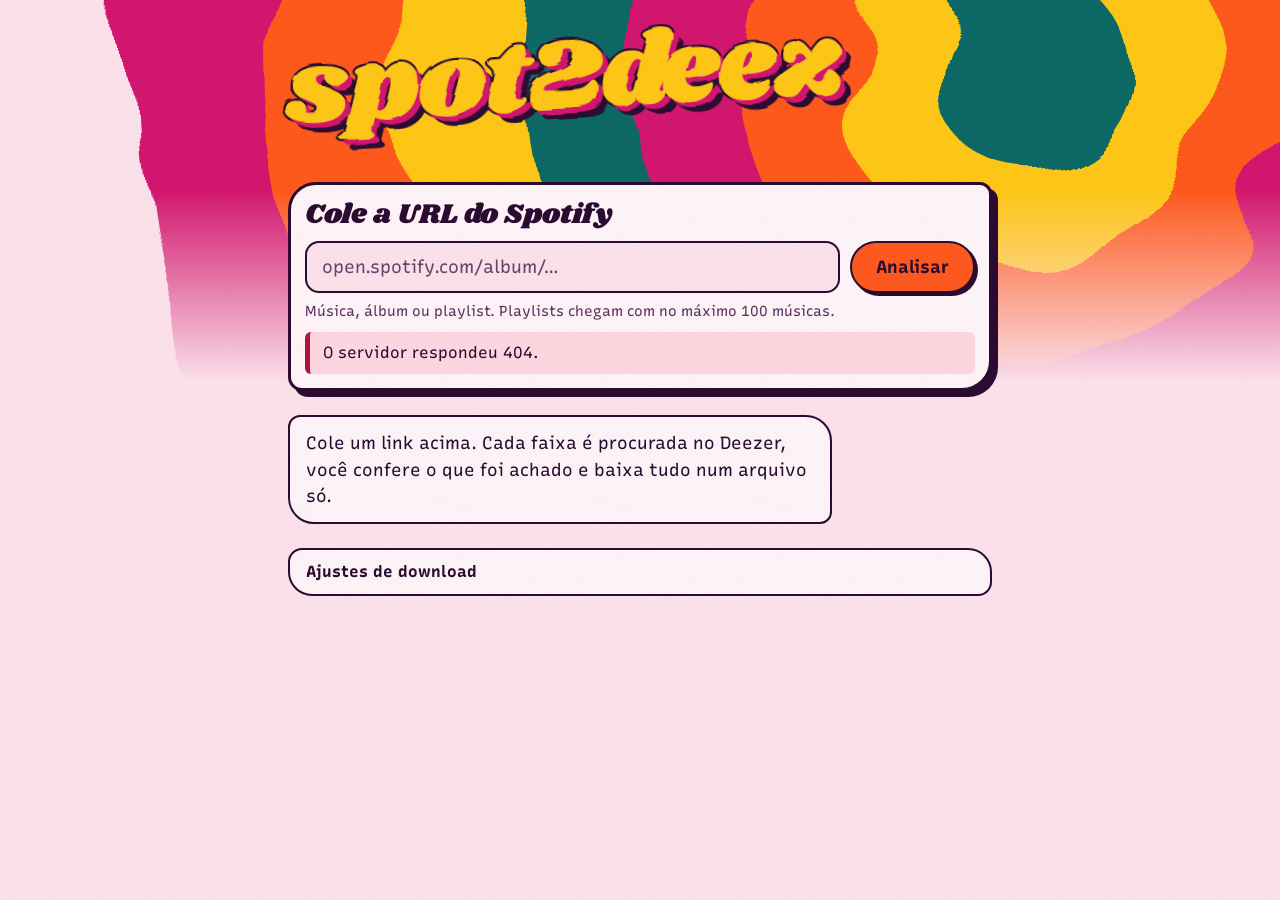
==== app/frontend/index.html @ cec10fdb "spot2deez: HTTP API, frontend and Docker/Caddy deploy (T4-T6) - T4: FastAPI app (app/backend/api.py," ====
<!doctype html>
<html lang="pt-BR">
<head>
  <meta charset="utf-8">
  <meta name="viewport" content="width=device-width, initial-scale=1">
  <meta name="color-scheme" content="light dark">
  <title>spot2deez</title>
  <link rel="preload" href="fonts/shrikhand-latin.woff2" as="font" type="font/woff2" crossorigin>
  <link rel="stylesheet" href="style.css">
  <script src="app.js" defer></script>
</head>
<body>
  <a class="skip" href="#lista">Pular para a lista de músicas</a>

  <!-- Moldura: anéis líquidos atrás do topo. Cores vêm da capa (--c1..--c3). -->
  <svg class="frame" aria-hidden="true" focusable="false" viewBox="0 0 800 520" preserveAspectRatio="xMidYMin slice">
    <defs>
      <filter id="melt" x="-20%" y="-20%" width="140%" height="140%">
        <feTurbulence type="fractalNoise" baseFrequency="0.007 0.011" numOctaves="2" seed="7"/>
        <feDisplacementMap in="SourceGraphic" scale="70"/>
      </filter>
      <filter id="warp">
        <feTurbulence type="turbulence" baseFrequency="0.018 0.04" numOctaves="1" seed="2"/>
        <feDisplacementMap in="SourceGraphic" scale="4"/>
      </filter>
    </defs>
    <g filter="url(#melt)">
      <circle class="ring r1" cx="640" cy="40" r="560"/>
      <circle class="ring r2" cx="640" cy="40" r="470"/>
      <circle class="ring r3" cx="640" cy="40" r="390"/>
      <circle class="ring r4" cx="640" cy="40" r="315"/>
      <circle class="ring r1" cx="640" cy="40" r="245"/>
      <circle class="ring r2" cx="640" cy="40" r="180"/>
      <circle class="ring r3" cx="640" cy="40" r="120"/>
      <circle class="ring r4" cx="640" cy="40" r="62"/>
    </g>
  </svg>

  <header class="top">
    <div class="brand-row">
      <h1 class="wordmark">spot2deez</h1>
      <p class="who" id="who" hidden></p>
    </div>

    <form class="seek" id="seek" novalidate>
      <label class="seek-label" for="url">Cole a URL do Spotify</label>
      <div class="seek-row">
        <input id="url" name="url" type="url" inputmode="url" autocomplete="off" spellcheck="false"
               placeholder="open.spotify.com/album/…" aria-describedby="seek-hint form-error" required>
        <button id="analyze" class="btn btn-hot" type="submit">Analisar</button>
      </div>
      <p class="hint" id="seek-hint">Música, álbum ou playlist. Playlists chegam com no máximo 100 músicas.</p>
      <p class="form-error" id="form-error" role="alert" hidden></p>
    </form>
  </header>

  <main id="main">
    <section class="intro" id="intro" hidden>
      <p>Cole um link acima. Cada faixa é procurada no Deezer, você confere o que foi achado e baixa tudo num arquivo só.</p>
    </section>

    <section class="sleeve" id="sleeve" hidden aria-labelledby="col-title">
      <div class="disc-wrap" aria-hidden="true">
        <div class="disc"></div>
        <img class="cover" id="cover" alt="" width="160" height="160" decoding="async">
      </div>
      <div class="sleeve-text">
        <p class="kind" id="col-kind"></p>
        <h2 class="col-title" id="col-title"></h2>
        <p class="col-sub" id="col-sub"></p>
        <p class="warn" id="truncated" hidden>O Spotify só expõe as primeiras 100 músicas de uma playlist. As demais ficaram de fora.</p>
      </div>
      <div class="phase">
        <p class="phase-text" id="phase-text" role="status" aria-live="polite"></p>
        <div class="melt" id="meter" role="progressbar" aria-labelledby="phase-text" aria-valuemin="0" aria-valuemax="100" aria-valuenow="0" hidden>
          <div class="melt-fill" id="meter-fill"></div>
        </div>
        <p class="job-error" id="job-error" role="alert" hidden></p>
      </div>
    </section>

    <section class="tracks" id="lista" tabindex="-1" hidden aria-label="Músicas">
      <ol class="track-list" id="track-list"></ol>
    </section>

    <details class="settings" id="settings">
      <summary>Ajustes de download</summary>
      <div class="settings-body">
        <fieldset class="seg">
          <legend>Qualidade</legend>
          <label><input type="radio" name="quality" value="FLAC"><span>FLAC</span></label>
          <label><input type="radio" name="quality" value="MP3_320"><span>MP3 320</span></label>
          <label><input type="radio" name="quality" value="MP3_128"><span>MP3 128</span></label>
        </fieldset>
        <fieldset class="seg" id="conc">
          <legend>Downloads ao mesmo tempo</legend>
        </fieldset>
        <div class="arl">
          <label for="arl">Usar meu próprio ARL do Deezer</label>
          <p class="hint" id="arl-state"></p>
          <div class="arl-row">
            <input id="arl" type="password" autocomplete="off" spellcheck="false" aria-describedby="arl-state">
            <button class="btn" id="arl-save" type="button">Salvar ARL</button>
            <button class="btn btn-quiet" id="arl-remove" type="button" hidden>Remover</button>
          </div>
        </div>
        <p class="hint" id="settings-msg" role="status" aria-live="polite"></p>
      </div>
    </details>
  </main>

  <footer class="dock" id="dock" hidden>
    <p class="tally" id="tally"></p>
    <p class="warn" id="quality-warn" hidden></p>
    <div class="dock-actions">
      <button class="btn btn-hot" id="download" type="button" disabled>Baixar</button>
      <button class="btn btn-quiet" id="cancel" type="button" hidden>Cancelar</button>
      <a class="btn btn-sun" id="file" hidden download>Baixar arquivo</a>
    </div>
  </footer>
</body>
</html>
---- app/frontend/style.css ----
/* spot2deez — pôster psicodélico 60/70 na moldura, lista sóbria no meio.
   Fontes locais (OFL, licenças em fonts/): Shrikhand (display) e Recursive (texto). */

@font-face {
  font-family: "Shrikhand";
  src: url("fonts/shrikhand-latin.woff2") format("woff2");
  font-weight: 400;
  font-display: swap;
}
@font-face {
  font-family: "Recursive";
  src: url("fonts/recursive-latin-var.woff2") format("woff2");
  font-weight: 300 900;
  font-display: swap;
}

:root {
  /* papel de pôster rosado + tinta berinjela */
  --paper: #fde4ec;
  --surface: #fff7f9;
  --ink: #2b0b30;
  --ink-2: #5c3360;
  --line: #2b0b30;
  --rule: #e7bccb;

  /* cores da casa (moldura e botões; texto sobre elas é sempre --ink) */
  --tangerine: #ff5a1f;
  --magenta: #d4146e;
  --sun: #ffc914;
  --teal: #0b6b66;

  /* tingidas pela capa via JS; padrão = paleta da casa */
  --c1: var(--magenta);
  --c2: var(--tangerine);
  --c3: var(--sun);
  --c4: var(--teal);

  /* estados (texto AA sobre --surface) */
  --ok: #0a6560;
  --amb: #8a4300;
  --nf: #b0123f;
  --ok-bg: #d3f2ec;
  --amb-bg: #ffe8b3;
  --nf-bg: #ffd9e2;

  --focus: #0047ff;
  --display: "Shrikhand", "Cooper Black", Georgia, serif;
  --text: "Recursive", system-ui, -apple-system, "Segoe UI", sans-serif;
  --grain-opacity: .16;
  --grain-blend: multiply;
}

@media (prefers-color-scheme: dark) {
  :root {
    --paper: #1d0a23;
    --surface: #2a1131;
    --ink: #fde8f1;
    --ink-2: #d9b7dd;
    --line: #fde8f1;
    --rule: #4d2853;
    --ok: #63e3cc;
    --amb: #ffcc4d;
    --nf: #ff8aa8;
    --ok-bg: #0f3d39;
    --amb-bg: #46310a;
    --nf-bg: #4f1428;
    --focus: #7fd6ff;
    --grain-opacity: .22;
    --grain-blend: screen;
  }
}

*, *::before, *::after { box-sizing: border-box; }
[hidden] { display: none !important; }

html { -webkit-text-size-adjust: 100%; }
body {
  margin: 0;
  min-height: 100dvh;
  background: var(--paper);
  color: var(--ink);
  font-family: var(--text);
  font-size: 1rem;
  line-height: 1.5;
  font-variation-settings: "CASL" 0.35;
  overflow-x: hidden;
  position: relative;
}
/* grão de impressão */
body::after {
  content: "";
  position: fixed;
  inset: 0;
  pointer-events: none;
  z-index: 50;
  opacity: var(--grain-opacity);
  mix-blend-mode: var(--grain-blend);
  background-image: url("data:image/svg+xml,%3Csvg xmlns='http://www.w3.org/2000/svg' width='160' height='160'%3E%3Cfilter id='n'%3E%3CfeTurbulence type='fractalNoise' baseFrequency='.9' numOctaves='2' stitchTiles='stitch'/%3E%3CfeColorMatrix values='0 0 0 0 .5 0 0 0 0 .3 0 0 0 0 .5 0 0 0 .55 0'/%3E%3C/filter%3E%3Crect width='100%25' height='100%25' filter='url(%23n)'/%3E%3C/svg%3E");
}

:focus-visible {
  outline: 3px solid var(--focus);
  outline-offset: 3px;
}

.visually-hidden {
  position: absolute;
  width: 1px;
  height: 1px;
  overflow: hidden;
  clip: rect(0 0 0 0);
  white-space: nowrap;
}

.skip {
  position: absolute;
  left: 1rem;
  top: -4rem;
  z-index: 60;
  background: var(--sun);
  color: #2b0b30;
  padding: .6rem 1rem;
  border-radius: 999px;
}
.skip:focus { top: 1rem; }

/* ---------- moldura ---------- */
.frame {
  position: absolute;
  top: 0;
  left: 0;
  width: 100%;
  height: 34rem;
  z-index: -1;
  -webkit-mask-image: linear-gradient(to bottom, #000 35%, transparent 70%);
          mask-image: linear-gradient(to bottom, #000 35%, transparent 70%);
  transform-origin: 80% 0;
  animation: breathe 14s ease-in-out infinite alternate;
}
.ring { transition: fill .9s ease; }
.r1 { fill: var(--c1); }
.r2 { fill: var(--c2); }
.r3 { fill: var(--c3); }
.r4 { fill: var(--c4); }
@keyframes breathe {
  from { transform: scale(1) rotate(0deg); }
  to   { transform: scale(1.06) rotate(-2deg); }
}

/* ---------- topo ---------- */
.top, main, .dock-inner {
  width: 100%;
  max-width: 46rem;
  margin: 0 auto;
  padding-inline: 1rem;
}
.top { padding-top: 1.25rem; }
.brand-row {
  display: flex;
  align-items: flex-start;
  justify-content: space-between;
  flex-wrap: wrap;
  gap: .25rem 1rem;
}
.wordmark {
  margin: 0;
  font-family: var(--display);
  font-weight: 400;
  font-size: clamp(2.6rem, 13vw, 6.5rem);
  min-width: 0;
  line-height: .95;
  letter-spacing: -.01em;
  color: var(--sun);
  -webkit-text-stroke: .045em #2b0b30;
  paint-order: stroke fill;
  text-shadow:
    .05em .05em 0 var(--magenta),
    .1em .1em 0 #2b0b30;
  filter: url(#warp);
  transform: rotate(-3deg);
  transform-origin: 0 100%;
  padding: .1em .15em .2em 0;
}
.who {
  margin: .4rem 0 0;
  background: var(--surface);
  border: 2px solid var(--line);
  border-radius: 999px;
  padding: .15rem .8rem;
  font-size: .875rem;
  white-space: nowrap;
}

.seek {
  margin-top: 1.25rem;
  background: var(--surface);
  border: 3px solid var(--line);
  border-radius: 28px 12px 30px 14px;
  padding: .9rem;
  box-shadow: 6px 6px 0 var(--line);
}
.seek-label {
  display: block;
  font-family: var(--display);
  font-size: clamp(1.35rem, 5.5vw, 1.75rem);
  line-height: 1.15;
  margin-bottom: .6rem;
}
.seek-row {
  display: flex;
  flex-wrap: wrap;
  gap: .6rem;
}
.seek input {
  flex: 1 1 14rem;
  min-width: 0;
  min-height: 3.25rem;
  font: inherit;
  font-size: 1.125rem;
  color: var(--ink);
  background: var(--paper);
  border: 2px solid var(--line);
  border-radius: 14px;
  padding: .5rem .9rem;
}
.seek input::placeholder { color: var(--ink-2); opacity: .9; }
.hint { margin: .5rem 0 0; color: var(--ink-2); font-size: .9rem; }
.form-error, .job-error {
  margin: .6rem 0 0;
  padding: .55rem .8rem;
  background: var(--nf-bg);
  color: var(--ink);
  border-left: 5px solid var(--nf);
  border-radius: 6px;
}

/* ---------- botões ---------- */
.btn {
  display: inline-flex;
  align-items: center;
  justify-content: center;
  min-height: 2.75rem;
  padding: .45rem 1.1rem;
  font: inherit;
  font-weight: 700;
  text-decoration: none;
  color: var(--ink);
  background: var(--surface);
  border: 2px solid var(--line);
  border-radius: 999px;
  cursor: pointer;
  touch-action: manipulation;
  transition: transform .12s ease-out, box-shadow .12s ease-out;
  box-shadow: 3px 3px 0 var(--line);
}
.btn:active:not(:disabled) { transform: translate(3px, 3px); box-shadow: 0 0 0 var(--line); }
.btn:disabled { opacity: .45; cursor: not-allowed; box-shadow: none; }
.btn-hot { background: var(--tangerine); color: #2b0b30; border-color: #2b0b30; }
.btn-sun { background: var(--sun); color: #2b0b30; border-color: #2b0b30; }
.btn-quiet { box-shadow: none; }
.seek .btn { min-height: 3.25rem; font-size: 1.1rem; padding-inline: 1.5rem; }

/* ---------- conteúdo ---------- */
main { padding-bottom: 2rem; }
.intro p {
  margin: 1.5rem 0 0;
  max-width: 34rem;
  font-size: 1.1rem;
  background: var(--surface);
  border: 2px solid var(--line);
  border-radius: 12px 26px 12px 26px;
  padding: .8rem 1rem;
}

/* capa de disco: a capa com o vinil saindo de dentro */
.sleeve {
  margin-top: 2rem;
  display: grid;
  grid-template-columns: 7.5rem 1fr;
  gap: 1rem 1.25rem;
  align-items: start;
}
.disc-wrap {
  position: relative;
  width: 7.5rem;
  aspect-ratio: 1;
  margin-right: 1.5rem;
}
.disc {
  position: absolute;
  inset: 4% -22% 4% 22%;
  border-radius: 50%;
  background:
    radial-gradient(circle, var(--c3) 0 13%, #2b0b30 13.5% 15%, transparent 15.5%),
    repeating-radial-gradient(circle, #1a0620 0 2px, #33102f 2px 4px);
  border: 2px solid var(--line);
  transition: transform .6s ease-out;
}
.sleeve.spin .disc { animation: spin 3s linear infinite; }
@keyframes spin { to { transform: rotate(360deg); } }
.cover {
  position: relative;
  width: 100%;
  height: 100%;
  object-fit: cover;
  background: var(--c1);
  border: 2px solid var(--line);
  border-radius: 4px;
  box-shadow: 5px 5px 0 var(--line);
}
.sleeve-text { min-width: 0; padding-left: 1.4rem; }
.kind {
  display: inline-block;
  margin: 0 0 .3rem;
  font-size: .85rem;
  font-weight: 700;
  background: var(--sun);
  color: #2b0b30;
  border-radius: 999px;
  padding: 0 .6rem;
}
.col-title {
  margin: 0;
  font-family: var(--display);
  font-weight: 400;
  font-size: clamp(1.6rem, 6.5vw, 2.6rem);
  line-height: 1.1;
  overflow-wrap: anywhere;
}
.col-sub { margin: .3rem 0 0; color: var(--ink-2); overflow-wrap: anywhere; }
.warn {
  margin: .6rem 0 0;
  padding: .45rem .7rem;
  background: var(--amb-bg);
  border-left: 5px solid var(--amb);
  border-radius: 6px;
  font-size: .925rem;
}
.phase { grid-column: 1 / -1; }
.phase-text { margin: 0; font-weight: 600; }

/* barra que derrete: borda direita líquida + listras escorrendo */
.melt {
  position: relative;
  margin-top: .5rem;
  height: 1.25rem;
  border: 2px solid var(--line);
  border-radius: 999px;
  background: var(--surface);
  overflow: hidden;
}
.melt-fill {
  position: relative;
  height: 100%;
  width: 0;
  background: repeating-linear-gradient(115deg, var(--tangerine) 0 14px, var(--magenta) 14px 28px, var(--sun) 28px 42px);
  background-size: 200% 100%;
  animation: drip 2.4s linear infinite;
  transition: width .5s ease-out;
}
.melt-fill::after {
  content: "";
  position: absolute;
  top: 0;
  right: -9px;
  width: 18px;
  height: 100%;
  background: radial-gradient(circle 7px at 50% 50%, var(--sun) 96%, transparent) 0 0 / 18px 12px repeat-y;
  animation: ooze 1.2s linear infinite;
}
@keyframes drip { to { background-position: -84px 0; } }
@keyframes ooze { to { background-position: 0 12px; } }

/* ---------- lista de músicas (sóbria) ---------- */
.tracks {
  margin-top: 1.5rem;
  background: var(--surface);
  border: 2px solid var(--line);
  border-radius: 18px 30px 20px 28px;
  outline-offset: 4px;
}
.track-list { list-style: none; margin: 0; padding: .25rem 0; }
.track {
  display: grid;
  grid-template-columns: 2.5rem minmax(0, 1fr) auto;
  gap: .15rem .75rem;
  padding: .7rem .9rem;
  border-top: 1px dashed var(--rule);
}
.track:first-child { border-top: 0; }
.track.is-skipped .t-main, .track.is-skipped .t-dest { opacity: .6; text-decoration: line-through; }

.glyph {
  grid-row: 1 / span 3;
  width: 2.25rem;
  height: 2.25rem;
  display: grid;
  place-items: center;
  font-weight: 800;
  font-size: 1.15rem;
  line-height: 1;
  border: 2px solid currentColor;
  border-radius: 46% 54% 42% 58% / 55% 45% 55% 45%;
  font-family: system-ui, "Segoe UI Symbol", sans-serif;
}
.g-ok   { color: var(--ok);  background: var(--ok-bg); }
.g-amb  { color: var(--amb); background: var(--amb-bg); }
.g-nf   { color: var(--nf);  background: var(--nf-bg); }
.g-wait, .g-skip { color: var(--ink-2); background: transparent; border-style: dashed; }
.glyph.changed { animation: pop .35s ease-out; }
@keyframes pop {
  0% { transform: scale(.6) rotate(-20deg); }
  70% { transform: scale(1.12) rotate(4deg); }
  100% { transform: none; }
}

.t-main { margin: 0; overflow-wrap: anywhere; }
.t-main .t-title { font-weight: 650; }
.t-dur, .d-dur {
  font-variant-numeric: tabular-nums;
  color: var(--ink-2);
  text-align: right;
  white-space: nowrap;
}
.t-dest {
  grid-column: 2 / -1;
  margin: 0;
  font-size: .9rem;
  color: var(--ink-2);
  overflow-wrap: anywhere;
}
.t-dest.none { color: var(--nf); font-weight: 600; }
.t-dest .d-dur { margin-left: .4rem; }

.alts {
  grid-column: 2 / -1;
  display: grid;
  gap: .4rem;
  margin: .4rem 0 .1rem;
  padding: 0;
  border: 0;
}
.alts legend { font-size: .9rem; font-weight: 600; padding: 0; margin-bottom: .3rem; }
.alt {
  display: grid;
  grid-template-columns: minmax(0, 1fr) auto;
  gap: .5rem;
  text-align: left;
  min-height: 2.75rem;
  width: 100%;
  padding: .45rem .8rem;
  font: inherit;
  font-size: .925rem;
  color: var(--ink);
  background: var(--paper);
  border: 2px solid var(--line);
  border-radius: 12px;
  cursor: pointer;
  touch-action: manipulation;
  overflow-wrap: anywhere;
}
.alt:hover { background: var(--amb-bg); }
.alt .a-meta { color: var(--ink-2); font-variant-numeric: tabular-nums; white-space: nowrap; }
.alt-skip { justify-self: start; }

.dl {
  grid-column: 2 / -1;
  display: flex;
  flex-wrap: wrap;
  align-items: center;
  gap: .3rem .6rem;
  font-size: .875rem;
  margin-top: .2rem;
}
.dl-state { font-weight: 700; }
.dl-state.s-done { color: var(--ok); }
.dl-state.s-failed { color: var(--nf); }
.dl-state.s-cancelled { color: var(--ink-2); }
.dl-bar {
  flex: 1 1 5rem;
  max-width: 10rem;
  height: .5rem;
  border-radius: 999px;
  background: var(--rule);
  overflow: hidden;
}
.dl-bar > span { display: block; height: 100%; background: var(--magenta); transition: width .4s ease-out; }
.dl-q {
  border: 1.5px solid var(--line);
  border-radius: 999px;
  padding: 0 .45rem;
  font-size: .8rem;
  font-weight: 700;
}
.dl-err { flex-basis: 100%; color: var(--nf); }

/* ---------- ajustes ---------- */
.settings {
  margin-top: 1.5rem;
  border: 2px solid var(--line);
  border-radius: 14px 24px 14px 24px;
  background: var(--surface);
}
.settings summary {
  min-height: 2.75rem;
  display: flex;
  align-items: center;
  padding: .5rem 1rem;
  font-weight: 700;
  cursor: pointer;
  border-radius: inherit;
}
.settings summary::marker { color: var(--magenta); }
.settings-body { padding: 0 1rem 1rem; display: grid; gap: 1.1rem; }
.seg { border: 0; margin: 0; padding: 0; display: flex; flex-wrap: wrap; gap: .5rem; }
.seg legend { font-weight: 600; margin-bottom: .4rem; padding: 0; }
.seg label { position: relative; }
.seg input { position: absolute; opacity: 0; inset: 0; margin: 0; cursor: pointer; }
.seg span {
  display: inline-flex;
  align-items: center;
  min-height: 2.75rem;
  min-width: 2.75rem;
  justify-content: center;
  padding: .3rem .9rem;
  border: 2px solid var(--line);
  border-radius: 999px;
  font-weight: 600;
}
.seg input:checked + span { background: var(--ink); color: var(--paper); }
.seg input:focus-visible + span { outline: 3px solid var(--focus); outline-offset: 3px; }
.arl label { font-weight: 600; }
.arl .hint { margin-top: .1rem; }
.arl-row { display: flex; flex-wrap: wrap; gap: .5rem; margin-top: .5rem; }
.arl-row input {
  flex: 1 1 12rem;
  min-width: 0;
  min-height: 2.75rem;
  font: inherit;
  color: var(--ink);
  background: var(--paper);
  border: 2px solid var(--line);
  border-radius: 12px;
  padding: .4rem .8rem;
}

/* ---------- barra de ação ---------- */
.dock {
  position: sticky;
  bottom: 0;
  z-index: 40;
  background: var(--paper);
  border-top: 3px solid var(--line);
  padding: .7rem 1rem calc(.7rem + env(safe-area-inset-bottom));
}
.dock > * { max-width: 44rem; margin-inline: auto; }
.tally { margin: 0 auto .5rem; font-size: .925rem; font-variant-numeric: tabular-nums; }
.dock .warn { margin: 0 auto .5rem; }
.dock-actions { display: flex; flex-wrap: wrap; gap: .6rem; }
.dock-actions .btn { flex: 1 1 8rem; }

@media (min-width: 40rem) {
  .top { padding-top: 2rem; }
  .sleeve { grid-template-columns: 10rem 1fr; }
  .disc-wrap { width: 10rem; }
  .dock-actions .btn { flex: 0 0 auto; }
}

@media (prefers-reduced-motion: reduce) {
  *, *::before, *::after {
    animation: none !important;
    transition: none !important;
    scroll-behavior: auto !important;
  }
}
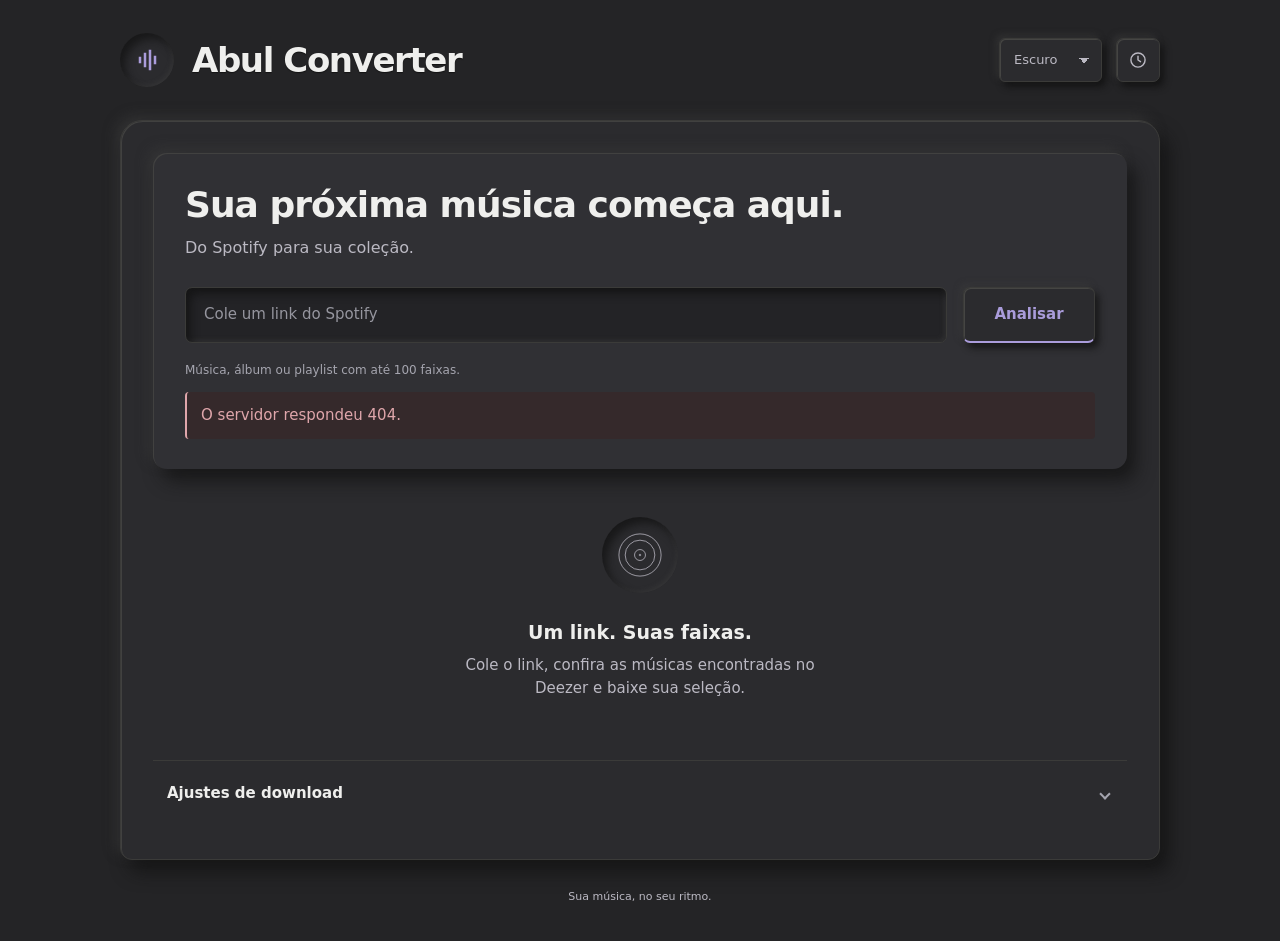
==== commit ccb65ea5: "spot2deez: auth, history, login page and VM deploy docs Co-Authored-By: Claude Opus 5.5 <noreply@ant" ====
--- a/app/frontend/index.html
+++ b/app/frontend/index.html
@@ -1,122 +1,69 @@
-<!doctype html>
+﻿<!doctype html>
 <html lang="pt-BR">
 <head>
   <meta charset="utf-8">
   <meta name="viewport" content="width=device-width, initial-scale=1">
   <meta name="color-scheme" content="light dark">
-  <title>spot2deez</title>
-  <link rel="preload" href="fonts/shrikhand-latin.woff2" as="font" type="font/woff2" crossorigin>
+  <meta name="theme-color" content="#d8d8d5" media="(prefers-color-scheme: light)">
+  <meta name="theme-color" content="#242426" media="(prefers-color-scheme: dark)">
+  <title>Abul Converter</title>
+  <link rel="icon" href="data:image/svg+xml,%3Csvg xmlns='http://www.w3.org/2000/svg' viewBox='0 0 24 24'%3E%3Crect width='24' height='24' rx='6' fill='%232b2b2e'/%3E%3Cpath d='M6 10v4m4-7v10m4-12v14m4-9v4' stroke='%23aa9cdb' stroke-width='2.2' stroke-linecap='round'/%3E%3C/svg%3E">
+  <script src="theme.js"></script>
   <link rel="stylesheet" href="style.css">
   <script src="app.js" defer></script>
 </head>
 <body>
-  <a class="skip" href="#lista">Pular para a lista de músicas</a>
-
-  <!-- Moldura: anéis líquidos atrás do topo. Cores vêm da capa (--c1..--c3). -->
-  <svg class="frame" aria-hidden="true" focusable="false" viewBox="0 0 800 520" preserveAspectRatio="xMidYMin slice">
-    <defs>
-      <filter id="melt" x="-20%" y="-20%" width="140%" height="140%">
-        <feTurbulence type="fractalNoise" baseFrequency="0.007 0.011" numOctaves="2" seed="7"/>
-        <feDisplacementMap in="SourceGraphic" scale="70"/>
-      </filter>
-      <filter id="warp">
-        <feTurbulence type="turbulence" baseFrequency="0.018 0.04" numOctaves="1" seed="2"/>
-        <feDisplacementMap in="SourceGraphic" scale="4"/>
-      </filter>
-    </defs>
-    <g filter="url(#melt)">
-      <circle class="ring r1" cx="640" cy="40" r="560"/>
-      <circle class="ring r2" cx="640" cy="40" r="470"/>
-      <circle class="ring r3" cx="640" cy="40" r="390"/>
-      <circle class="ring r4" cx="640" cy="40" r="315"/>
-      <circle class="ring r1" cx="640" cy="40" r="245"/>
-      <circle class="ring r2" cx="640" cy="40" r="180"/>
-      <circle class="ring r3" cx="640" cy="40" r="120"/>
-      <circle class="ring r4" cx="640" cy="40" r="62"/>
-    </g>
-  </svg>
-
-  <header class="top">
-    <div class="brand-row">
-      <h1 class="wordmark">spot2deez</h1>
+  <a class="skip" href="#main">Pular para o conteúdo</a>
+  <header class="top shell">
+    <h1 class="wordmark"><svg viewBox="0 0 24 24" aria-hidden="true"><path d="M5 10v4"/><path d="M10 6v12"/><path d="M15 3v18"/><path d="M20 9v6"/></svg>Abul Converter</h1>
+    <div class="header-tools">
+      <label class="theme-control"><span class="visually-hidden">Tema</span><select id="theme" aria-label="Tema"><option value="system">Sistema</option><option value="light">Claro</option><option value="dark">Escuro</option></select></label>
+      <button class="btn history-toggle" id="history-open" type="button" aria-controls="history" aria-expanded="false" aria-label="Baixados recentemente" title="Baixados recentemente"><svg viewBox="0 0 24 24" aria-hidden="true"><circle cx="12" cy="12" r="8.5"/><path d="M12 7.5V12l3 2"/></svg><span class="badge" id="history-badge" hidden></span></button>
       <p class="who" id="who" hidden></p>
+      <button class="btn logout" id="logout" type="button" hidden>Sair</button>
     </div>
-
+  </header>
+  <main id="main" class="shell" tabindex="-1">
     <form class="seek" id="seek" novalidate>
-      <label class="seek-label" for="url">Cole a URL do Spotify</label>
+      <label class="seek-label" for="url">Sua próxima música começa aqui.</label>
+      <p class="seek-description">Do Spotify para sua coleção.</p>
       <div class="seek-row">
-        <input id="url" name="url" type="url" inputmode="url" autocomplete="off" spellcheck="false"
-               placeholder="open.spotify.com/album/…" aria-describedby="seek-hint form-error" required>
-        <button id="analyze" class="btn btn-hot" type="submit">Analisar</button>
+        <input id="url" name="url" type="url" inputmode="url" autocomplete="off" spellcheck="false" placeholder="Cole um link do Spotify" aria-label="URL do Spotify" aria-describedby="seek-hint form-error" required>
+        <button id="analyze" class="btn btn-primary" type="submit">Analisar</button>
       </div>
-      <p class="hint" id="seek-hint">Música, álbum ou playlist. Playlists chegam com no máximo 100 músicas.</p>
+      <p class="hint" id="seek-hint">Música, álbum ou playlist com até 100 faixas.</p>
       <p class="form-error" id="form-error" role="alert" hidden></p>
     </form>
-  </header>
-
-  <main id="main">
     <section class="intro" id="intro" hidden>
-      <p>Cole um link acima. Cada faixa é procurada no Deezer, você confere o que foi achado e baixa tudo num arquivo só.</p>
+      <svg class="empty-record" viewBox="0 0 64 64" fill="none" aria-hidden="true"><circle cx="32" cy="32" r="27"/><circle cx="32" cy="32" r="19"/><circle cx="32" cy="32" r="7"/><circle cx="32" cy="32" r="1"/></svg>
+      <h2>Um link. Suas faixas.</h2>
+      <p>Cole o link, confira as músicas encontradas no Deezer e baixe sua seleção.</p>
     </section>
-
     <section class="sleeve" id="sleeve" hidden aria-labelledby="col-title">
-      <div class="disc-wrap" aria-hidden="true">
-        <div class="disc"></div>
-        <img class="cover" id="cover" alt="" width="160" height="160" decoding="async">
-      </div>
-      <div class="sleeve-text">
-        <p class="kind" id="col-kind"></p>
-        <h2 class="col-title" id="col-title"></h2>
-        <p class="col-sub" id="col-sub"></p>
-        <p class="warn" id="truncated" hidden>O Spotify só expõe as primeiras 100 músicas de uma playlist. As demais ficaram de fora.</p>
-      </div>
-      <div class="phase">
-        <p class="phase-text" id="phase-text" role="status" aria-live="polite"></p>
-        <div class="melt" id="meter" role="progressbar" aria-labelledby="phase-text" aria-valuemin="0" aria-valuemax="100" aria-valuenow="0" hidden>
-          <div class="melt-fill" id="meter-fill"></div>
-        </div>
-        <p class="job-error" id="job-error" role="alert" hidden></p>
-      </div>
+      <div class="cover-wrap" aria-hidden="true"><span class="cover-placeholder">♫</span><img class="cover" id="cover" alt="" width="112" height="112" decoding="async" hidden></div>
+      <div class="sleeve-text"><p class="kind" id="col-kind"></p><h2 class="col-title" id="col-title"></h2><p class="col-sub" id="col-sub"></p><p class="warn" id="truncated" hidden>Esta playlist está limitada às primeiras 100 músicas disponíveis no Spotify.</p></div>
     </section>
-
-    <section class="tracks" id="lista" tabindex="-1" hidden aria-label="Músicas">
-      <ol class="track-list" id="track-list"></ol>
+    <section class="download-panel" id="dock" hidden aria-label="Progresso e download">
+      <div class="phase"><p class="phase-text" id="phase-text" role="status" aria-live="polite"></p><p class="tally" id="tally"></p></div>
+      <div class="dock-actions"><button class="btn btn-primary" id="download" type="button" disabled>Baixar no servidor</button><button class="btn" id="cancel" type="button" hidden>Cancelar</button><a class="btn btn-primary" id="file" hidden download>Baixar músicas</a><button class="btn btn-quiet" id="reset" type="button" hidden>Limpar</button></div>
+      <div class="meter" id="meter" role="progressbar" aria-labelledby="phase-text" aria-valuemin="0" aria-valuemax="100" aria-valuenow="0" hidden><div class="meter-fill" id="meter-fill"></div></div>
+      <p class="job-error" id="job-error" role="alert" hidden></p><p class="warn" id="quality-warn" hidden></p>
     </section>
-
+    <section class="tracks" id="lista" tabindex="-1" hidden aria-label="Músicas"><div class="list-heading" aria-hidden="true"><span>Faixa</span><span>Duração</span><span>Formato</span><span>Estado</span></div><ol class="track-list" id="track-list"></ol></section>
     <details class="settings" id="settings">
-      <summary>Ajustes de download</summary>
+      <summary><span>Ajustes de download</span><span class="settings-preview" id="settings-preview"></span></summary>
       <div class="settings-body">
-        <fieldset class="seg">
-          <legend>Qualidade</legend>
-          <label><input type="radio" name="quality" value="FLAC"><span>FLAC</span></label>
-          <label><input type="radio" name="quality" value="MP3_320"><span>MP3 320</span></label>
-          <label><input type="radio" name="quality" value="MP3_128"><span>MP3 128</span></label>
-        </fieldset>
-        <fieldset class="seg" id="conc">
-          <legend>Downloads ao mesmo tempo</legend>
-        </fieldset>
-        <div class="arl">
-          <label for="arl">Usar meu próprio ARL do Deezer</label>
-          <p class="hint" id="arl-state"></p>
-          <div class="arl-row">
-            <input id="arl" type="password" autocomplete="off" spellcheck="false" aria-describedby="arl-state">
-            <button class="btn" id="arl-save" type="button">Salvar ARL</button>
-            <button class="btn btn-quiet" id="arl-remove" type="button" hidden>Remover</button>
-          </div>
-        </div>
-        <p class="hint" id="settings-msg" role="status" aria-live="polite"></p>
+        <fieldset class="seg"><legend>Qualidade</legend><label><input type="radio" name="quality" value="FLAC"><span>FLAC</span></label><label><input type="radio" name="quality" value="MP3_320"><span>MP3 320</span></label><label><input type="radio" name="quality" value="MP3_128"><span>MP3 128</span></label></fieldset>
+        <div class="arl"><label for="arl">Usar meu próprio ARL do Deezer</label><p class="hint" id="arl-state"></p><div class="arl-row"><input id="arl" type="password" autocomplete="off" spellcheck="false" aria-describedby="arl-state"><button class="btn" id="arl-save" type="button">Salvar ARL</button><button class="btn btn-quiet" id="arl-remove" type="button" hidden>Remover</button></div></div>
+        <p class="hint settings-msg" id="settings-msg" role="status" aria-live="polite"></p>
       </div>
     </details>
   </main>
-
-  <footer class="dock" id="dock" hidden>
-    <p class="tally" id="tally"></p>
-    <p class="warn" id="quality-warn" hidden></p>
-    <div class="dock-actions">
-      <button class="btn btn-hot" id="download" type="button" disabled>Baixar</button>
-      <button class="btn btn-quiet" id="cancel" type="button" hidden>Cancelar</button>
-      <a class="btn btn-sun" id="file" hidden download>Baixar arquivo</a>
-    </div>
-  </footer>
+  <aside class="drawer" id="history" aria-labelledby="history-title" inert>
+    <header class="drawer-head"><h2 id="history-title">Baixados recentemente</h2><button class="btn drawer-close" id="history-close" type="button" aria-label="Fechar"><svg viewBox="0 0 24 24" aria-hidden="true"><path d="M6 6l12 12M18 6L6 18"/></svg></button></header>
+    <p class="hint" id="history-empty" hidden>Nenhum download concluído ainda.</p>
+    <ul class="history-list" id="history-list"></ul>
+  </aside>
+  <footer class="page-footer shell">Sua música, no seu ritmo.</footer>
 </body>
 </html>
--- a/app/frontend/style.css
+++ b/app/frontend/style.css
@@ -1,575 +1,284 @@
-/* spot2deez — pôster psicodélico 60/70 na moldura, lista sóbria no meio.
-   Fontes locais (OFL, licenças em fonts/): Shrikhand (display) e Recursive (texto). */
-
-@font-face {
-  font-family: "Shrikhand";
-  src: url("fonts/shrikhand-latin.woff2") format("woff2");
-  font-weight: 400;
-  font-display: swap;
-}
-@font-face {
-  font-family: "Recursive";
-  src: url("fonts/recursive-latin-var.woff2") format("woff2");
-  font-weight: 300 900;
-  font-display: swap;
-}
-
+﻿/* A single graphite chassis, machined recesses and tactile controls. */
+@font-face { font-family: 'Panel Mono'; src: url('fonts/recursive-latin-var.woff2') format('woff2'); font-weight: 300 1000; font-display: swap; }
 :root {
-  /* papel de pôster rosado + tinta berinjela */
-  --paper: #fde4ec;
-  --surface: #fff7f9;
-  --ink: #2b0b30;
-  --ink-2: #5c3360;
-  --line: #2b0b30;
-  --rule: #e7bccb;
-
-  /* cores da casa (moldura e botões; texto sobre elas é sempre --ink) */
-  --tangerine: #ff5a1f;
-  --magenta: #d4146e;
-  --sun: #ffc914;
-  --teal: #0b6b66;
-
-  /* tingidas pela capa via JS; padrão = paleta da casa */
-  --c1: var(--magenta);
-  --c2: var(--tangerine);
-  --c3: var(--sun);
-  --c4: var(--teal);
-
-  /* estados (texto AA sobre --surface) */
-  --ok: #0a6560;
-  --amb: #8a4300;
-  --nf: #b0123f;
-  --ok-bg: #d3f2ec;
-  --amb-bg: #ffe8b3;
-  --nf-bg: #ffd9e2;
-
-  --focus: #0047ff;
-  --display: "Shrikhand", "Cooper Black", Georgia, serif;
-  --text: "Recursive", system-ui, -apple-system, "Segoe UI", sans-serif;
-  --grain-opacity: .16;
-  --grain-blend: multiply;
-}
-
+  color-scheme: light;
+  --background: #d8d8d5; --surface: #dededb; --surface-raised: #e3e3e0; --surface-hover: #e8e8e5; --input: #d4d4d1; --surface-track: #d9d9d6;
+  --text-primary: #252528; --text-secondary: #53535c; --text-tertiary: #606169; --text-muted: #67686d; --text-accent: #67578c; --text-info: #536879; --text-success: #496e5c; --text-warning: #8b6046; --text-danger: #943744; --text: var(--text-primary); --border: #bcbcb8;
+  --accent: var(--text-accent); --accent-hover: #554674; --accent-soft: #d4cedd;
+  --error: var(--text-danger); --error-surface: #dfcdd0;
+  --edge: #f0f0ec; --shadow: #b2b2ae;
+  --shadow-raised: 1px 1px 1px var(--edge) inset, 9px 12px 18px #a9a9a580, -5px -5px 12px #f5f5f080;
+  --shadow-button: inset 1px 1px 0 var(--edge), 4px 5px 7px #aaa9a680, -3px -3px 6px #f4f4ee80;
+  --shadow-inset: inset 5px 6px 9px #a4a4a680, inset -2px -2px 4px #f4f4ee90;
+  --shadow-deep: inset 7px 8px 12px #9c9c9880, inset -1px -1px 2px var(--edge);
+  --mono: 'Panel Mono', 'Cascadia Code', Consolas, monospace;
+}
+:root[data-theme='dark'] {
+  color-scheme: dark;
+  --background: #242426; --surface: #2b2b2e; --surface-raised: #303034; --surface-hover: #353539; --input: #232326; --surface-track: #28282c;
+  --text-primary: #efefed; --text-secondary: #bbb9c3; --text-tertiary: #a5a5af; --text-muted: #96969f; --text-accent: #aa9cdb; --text-info: #a0b2c2; --text-success: #9ab9a5; --text-warning: #c6a087; --text-danger: #dfa6ab; --text: var(--text-primary); --border: #3b3b39;
+  --accent: var(--text-accent); --accent-hover: #bfb2e7; --accent-soft: #332f39;
+  --error: var(--text-danger); --error-surface: #35292b;
+  --edge: #414140; --shadow: #141414;
+  --shadow-raised: inset 1px 1px 0 #414140, 9px 12px 18px #101010b0, -5px -5px 12px #3d3d3d80;
+  --shadow-button: inset 1px 1px 0 #454543, 4px 5px 7px #101010c0, -3px -3px 6px #3e3e3e80;
+  --shadow-inset: inset 5px 6px 9px #101010b0, inset -2px -2px 4px #43434170;
+  --shadow-deep: inset 7px 8px 12px #0c0c0cc0, inset -1px -1px 2px #484845;
+}
 @media (prefers-color-scheme: dark) {
-  :root {
-    --paper: #1d0a23;
-    --surface: #2a1131;
-    --ink: #fde8f1;
-    --ink-2: #d9b7dd;
-    --line: #fde8f1;
-    --rule: #4d2853;
-    --ok: #63e3cc;
-    --amb: #ffcc4d;
-    --nf: #ff8aa8;
-    --ok-bg: #0f3d39;
-    --amb-bg: #46310a;
-    --nf-bg: #4f1428;
-    --focus: #7fd6ff;
-    --grain-opacity: .22;
-    --grain-blend: screen;
+  :root:not([data-theme='light']):not([data-theme='dark']) {
+    color-scheme: dark;
+    --background: #242426; --surface: #2b2b2e; --surface-raised: #303034; --surface-hover: #353539; --input: #232326; --surface-track: #28282c;
+    --text-primary: #efefed; --text-secondary: #bbb9c3; --text-tertiary: #a5a5af; --text-muted: #96969f; --text-accent: #aa9cdb; --text-info: #a0b2c2; --text-success: #9ab9a5; --text-warning: #c6a087; --text-danger: #dfa6ab; --text: var(--text-primary); --border: #3b3b39;
+    --accent: var(--text-accent); --accent-hover: #bfb2e7; --accent-soft: #332f39;
+    --error: var(--text-danger); --error-surface: #35292b;
+    --edge: #414140; --shadow: #141414;
+    --shadow-raised: inset 1px 1px 0 #414140, 9px 12px 18px #101010b0, -5px -5px 12px #3d3d3d80;
+    --shadow-button: inset 1px 1px 0 #454543, 4px 5px 7px #101010c0, -3px -3px 6px #3e3e3e80;
+    --shadow-inset: inset 5px 6px 9px #101010b0, inset -2px -2px 4px #43434170;
+    --shadow-deep: inset 7px 8px 12px #0c0c0cc0, inset -1px -1px 2px #484845;
   }
 }
-
 *, *::before, *::after { box-sizing: border-box; }
 [hidden] { display: none !important; }
-
-html { -webkit-text-size-adjust: 100%; }
-body {
-  margin: 0;
-  min-height: 100dvh;
-  background: var(--paper);
-  color: var(--ink);
-  font-family: var(--text);
-  font-size: 1rem;
-  line-height: 1.5;
-  font-variation-settings: "CASL" 0.35;
-  overflow-x: hidden;
-  position: relative;
-}
-/* grão de impressão */
-body::after {
-  content: "";
-  position: fixed;
-  inset: 0;
-  pointer-events: none;
-  z-index: 50;
-  opacity: var(--grain-opacity);
-  mix-blend-mode: var(--grain-blend);
-  background-image: url("data:image/svg+xml,%3Csvg xmlns='http://www.w3.org/2000/svg' width='160' height='160'%3E%3Cfilter id='n'%3E%3CfeTurbulence type='fractalNoise' baseFrequency='.9' numOctaves='2' stitchTiles='stitch'/%3E%3CfeColorMatrix values='0 0 0 0 .5 0 0 0 0 .3 0 0 0 0 .5 0 0 0 .55 0'/%3E%3C/filter%3E%3Crect width='100%25' height='100%25' filter='url(%23n)'/%3E%3C/svg%3E");
-}
-
-:focus-visible {
-  outline: 3px solid var(--focus);
-  outline-offset: 3px;
-}
-
-.visually-hidden {
-  position: absolute;
-  width: 1px;
-  height: 1px;
-  overflow: hidden;
-  clip: rect(0 0 0 0);
-  white-space: nowrap;
-}
-
-.skip {
-  position: absolute;
-  left: 1rem;
-  top: -4rem;
-  z-index: 60;
-  background: var(--sun);
-  color: #2b0b30;
-  padding: .6rem 1rem;
-  border-radius: 999px;
-}
-.skip:focus { top: 1rem; }
-
-/* ---------- moldura ---------- */
-.frame {
-  position: absolute;
-  top: 0;
-  left: 0;
-  width: 100%;
-  height: 34rem;
-  z-index: -1;
-  -webkit-mask-image: linear-gradient(to bottom, #000 35%, transparent 70%);
-          mask-image: linear-gradient(to bottom, #000 35%, transparent 70%);
-  transform-origin: 80% 0;
-  animation: breathe 14s ease-in-out infinite alternate;
-}
-.ring { transition: fill .9s ease; }
-.r1 { fill: var(--c1); }
-.r2 { fill: var(--c2); }
-.r3 { fill: var(--c3); }
-.r4 { fill: var(--c4); }
-@keyframes breathe {
-  from { transform: scale(1) rotate(0deg); }
-  to   { transform: scale(1.06) rotate(-2deg); }
-}
-
-/* ---------- topo ---------- */
-.top, main, .dock-inner {
-  width: 100%;
-  max-width: 46rem;
-  margin: 0 auto;
-  padding-inline: 1rem;
-}
-.top { padding-top: 1.25rem; }
-.brand-row {
-  display: flex;
-  align-items: flex-start;
-  justify-content: space-between;
-  flex-wrap: wrap;
-  gap: .25rem 1rem;
-}
-.wordmark {
-  margin: 0;
-  font-family: var(--display);
-  font-weight: 400;
-  font-size: clamp(2.6rem, 13vw, 6.5rem);
-  min-width: 0;
-  line-height: .95;
-  letter-spacing: -.01em;
-  color: var(--sun);
-  -webkit-text-stroke: .045em #2b0b30;
-  paint-order: stroke fill;
-  text-shadow:
-    .05em .05em 0 var(--magenta),
-    .1em .1em 0 #2b0b30;
-  filter: url(#warp);
-  transform: rotate(-3deg);
-  transform-origin: 0 100%;
-  padding: .1em .15em .2em 0;
-}
-.who {
-  margin: .4rem 0 0;
-  background: var(--surface);
-  border: 2px solid var(--line);
-  border-radius: 999px;
-  padding: .15rem .8rem;
-  font-size: .875rem;
-  white-space: nowrap;
-}
-
-.seek {
-  margin-top: 1.25rem;
-  background: var(--surface);
-  border: 3px solid var(--line);
-  border-radius: 28px 12px 30px 14px;
-  padding: .9rem;
-  box-shadow: 6px 6px 0 var(--line);
-}
-.seek-label {
-  display: block;
-  font-family: var(--display);
-  font-size: clamp(1.35rem, 5.5vw, 1.75rem);
-  line-height: 1.15;
-  margin-bottom: .6rem;
-}
-.seek-row {
-  display: flex;
-  flex-wrap: wrap;
-  gap: .6rem;
-}
-.seek input {
-  flex: 1 1 14rem;
-  min-width: 0;
-  min-height: 3.25rem;
-  font: inherit;
-  font-size: 1.125rem;
-  color: var(--ink);
-  background: var(--paper);
-  border: 2px solid var(--line);
-  border-radius: 14px;
-  padding: .5rem .9rem;
-}
-.seek input::placeholder { color: var(--ink-2); opacity: .9; }
-.hint { margin: .5rem 0 0; color: var(--ink-2); font-size: .9rem; }
-.form-error, .job-error {
-  margin: .6rem 0 0;
-  padding: .55rem .8rem;
-  background: var(--nf-bg);
-  color: var(--ink);
-  border-left: 5px solid var(--nf);
-  border-radius: 6px;
-}
-
-/* ---------- botões ---------- */
-.btn {
-  display: inline-flex;
-  align-items: center;
-  justify-content: center;
-  min-height: 2.75rem;
-  padding: .45rem 1.1rem;
-  font: inherit;
-  font-weight: 700;
-  text-decoration: none;
-  color: var(--ink);
-  background: var(--surface);
-  border: 2px solid var(--line);
-  border-radius: 999px;
-  cursor: pointer;
-  touch-action: manipulation;
-  transition: transform .12s ease-out, box-shadow .12s ease-out;
-  box-shadow: 3px 3px 0 var(--line);
-}
-.btn:active:not(:disabled) { transform: translate(3px, 3px); box-shadow: 0 0 0 var(--line); }
-.btn:disabled { opacity: .45; cursor: not-allowed; box-shadow: none; }
-.btn-hot { background: var(--tangerine); color: #2b0b30; border-color: #2b0b30; }
-.btn-sun { background: var(--sun); color: #2b0b30; border-color: #2b0b30; }
-.btn-quiet { box-shadow: none; }
-.seek .btn { min-height: 3.25rem; font-size: 1.1rem; padding-inline: 1.5rem; }
-
-/* ---------- conteúdo ---------- */
-main { padding-bottom: 2rem; }
-.intro p {
-  margin: 1.5rem 0 0;
-  max-width: 34rem;
-  font-size: 1.1rem;
-  background: var(--surface);
-  border: 2px solid var(--line);
-  border-radius: 12px 26px 12px 26px;
-  padding: .8rem 1rem;
-}
-
-/* capa de disco: a capa com o vinil saindo de dentro */
-.sleeve {
-  margin-top: 2rem;
-  display: grid;
-  grid-template-columns: 7.5rem 1fr;
-  gap: 1rem 1.25rem;
-  align-items: start;
-}
-.disc-wrap {
-  position: relative;
-  width: 7.5rem;
-  aspect-ratio: 1;
-  margin-right: 1.5rem;
-}
-.disc {
-  position: absolute;
-  inset: 4% -22% 4% 22%;
-  border-radius: 50%;
-  background:
-    radial-gradient(circle, var(--c3) 0 13%, #2b0b30 13.5% 15%, transparent 15.5%),
-    repeating-radial-gradient(circle, #1a0620 0 2px, #33102f 2px 4px);
-  border: 2px solid var(--line);
-  transition: transform .6s ease-out;
-}
-.sleeve.spin .disc { animation: spin 3s linear infinite; }
+html { -webkit-text-size-adjust: 100%; text-size-adjust: 100%; }
+body { margin: 0; min-height: 100dvh; padding-inline: env(safe-area-inset-left) env(safe-area-inset-right); background: var(--background); color: var(--text); font-family: 'Segoe UI Variable', 'Segoe UI', system-ui, sans-serif; font-size: 15px; line-height: 1.55; transition: background-color 200ms; }
+::selection { background: var(--accent); color: var(--background); }
+button, input, select { font: inherit; }
+button, a, input, select, summary { -webkit-tap-highlight-color: transparent; }
+:focus-visible { outline: 2px solid var(--accent); outline-offset: 4px; }
+.shell { width: min(100% - 80px, 1040px); margin-inline: auto; }
+.visually-hidden { position: absolute; width: 1px; height: 1px; overflow: hidden; clip-path: inset(50%); white-space: nowrap; }
+.skip { position: absolute; left: 16px; top: -80px; padding: 12px; background: var(--surface); color: var(--text); z-index: 10; }
+.skip:focus { top: 8px; }
+.top { min-height: 120px; display: flex; align-items: center; justify-content: space-between; gap: 24px; }
+.wordmark { display: flex; align-items: center; gap: 18px; margin: 0; font-size: 34px; font-weight: 800; letter-spacing: -1.4px; line-height: 1; text-shadow: 0 1px 1px var(--shadow); }
+.wordmark svg { width: 54px; height: 54px; padding: 15px; stroke: var(--text-accent); stroke-width: 2.5; stroke-linecap: square; border-radius: 50%; background: var(--surface); box-shadow: var(--shadow-inset); flex-shrink: 0; }
+.wordmark path { transform-box: fill-box; transform-origin: center; }
+/* The logo doubles as the activity light: its bars move while a job is running. */
+.is-busy .wordmark path { animation: level 780ms ease-in-out infinite alternate; }
+.is-busy .wordmark path:nth-child(2) { animation-delay: -520ms; }
+.is-busy .wordmark path:nth-child(3) { animation-delay: -260ms; }
+.is-busy .wordmark path:nth-child(4) { animation-delay: -650ms; }
+@keyframes level { from { transform: scaleY(1); } to { transform: scaleY(.35); } }
+.header-tools { display: flex; align-items: center; gap: 14px; min-width: 0; }
+.theme-control select { appearance: none; min-height: 44px; padding: 9px 34px 9px 14px; border: 1px solid var(--border); border-radius: 6px; background-color: var(--surface); background-image: linear-gradient(45deg, transparent 50%, currentColor 50%), linear-gradient(135deg, currentColor 50%, transparent 50%); background-position: calc(100% - 17px) 50%, calc(100% - 12px) 50%; background-size: 5px 5px; background-repeat: no-repeat; color: var(--text-secondary); font-size: 13px; box-shadow: var(--shadow-button); cursor: pointer; transition: box-shadow 150ms, background-color 150ms; }
+.theme-control select:hover { background-color: var(--surface-hover); }
+.theme-control select:active { box-shadow: var(--shadow-inset); }
+.theme-control option { color: var(--text); background: var(--surface); }
+.who { margin: 0; min-height: 44px; display: flex; align-items: center; padding-inline: 14px; border-radius: 22px; color: var(--text-secondary); font-size: 12px; box-shadow: var(--shadow-inset); max-width: 160px; }
+.btn.logout { min-height: 44px; padding: 9px 14px; font-size: 13px; font-weight: 400; color: var(--text-secondary); }
+.who::before { content: ''; width: 6px; height: 6px; margin-right: 8px; border-radius: 50%; background: var(--text-success); flex-shrink: 0; }
+main.shell { display: flex; flex-direction: column; gap: 28px; padding: 32px; border-radius: 22px 22px 12px 12px; box-shadow: var(--shadow-raised); background: var(--surface); border: 1px solid var(--border); }
+.seek { padding: 30px 32px; border-radius: 14px; background: var(--surface-raised); box-shadow: var(--shadow-raised); }
+.seek-label { display: block; font-size: clamp(26px, 4vw, 36px); font-weight: 650; line-height: 1.2; letter-spacing: -1px; }
+.seek-description { margin: 10px 0 26px; color: var(--text-secondary); font-size: 16px; }
+.seek-row, .arl-row { display: flex; gap: 16px; }
+input[type='url'], input[type='password'], input[type='text'] { min-width: 0; flex: 1; min-height: 56px; border: 1px solid var(--border); border-radius: 7px; background: var(--input); color: var(--text); padding: 15px 18px; box-shadow: var(--shadow-inset); transition: box-shadow 160ms; }
+input[type='url']:focus, input[type='password']:focus, input[type='text']:focus { box-shadow: var(--shadow-deep); }
+input::placeholder { color: var(--text-muted); opacity: 1; }
+input[aria-invalid='true'] { border-color: var(--error); }
+input:disabled { color: var(--text-secondary); cursor: not-allowed; }
+.btn { display: inline-flex; align-items: center; justify-content: center; gap: 9px; min-height: 48px; padding: 12px 20px; border: 1px solid var(--border); border-radius: 7px; background: var(--surface); color: var(--text); font-weight: 650; text-decoration: none; cursor: pointer; box-shadow: var(--shadow-button); transition: box-shadow 150ms ease, transform 150ms ease, background 150ms ease; }
+.btn:hover:not(:disabled) { background: var(--surface-hover); }
+.btn:active:not(:disabled), .btn[aria-pressed='true'] { box-shadow: var(--shadow-deep); transform: translateY(2px); background: var(--input); }
+.btn-primary { color: var(--accent); border-bottom: 2px solid var(--accent); }
+.seek-row .btn { min-width: 132px; }
+.btn-quiet { color: var(--text-secondary); box-shadow: none; }
+.btn:disabled { color: var(--text-secondary); box-shadow: var(--shadow-inset); background: var(--input); border-color: var(--border); cursor: not-allowed; }
+.btn[aria-busy='true'] { box-shadow: var(--shadow-deep); color: var(--accent); }
+.btn[aria-busy='true']::before { content: ''; width: 13px; height: 13px; border: 2px solid currentColor; border-right-color: transparent; border-radius: 50%; animation: spin .9s linear infinite; flex-shrink: 0; }
 @keyframes spin { to { transform: rotate(360deg); } }
-.cover {
-  position: relative;
-  width: 100%;
-  height: 100%;
-  object-fit: cover;
-  background: var(--c1);
-  border: 2px solid var(--line);
-  border-radius: 4px;
-  box-shadow: 5px 5px 0 var(--line);
-}
-.sleeve-text { min-width: 0; padding-left: 1.4rem; }
-.kind {
-  display: inline-block;
-  margin: 0 0 .3rem;
-  font-size: .85rem;
-  font-weight: 700;
-  background: var(--sun);
-  color: #2b0b30;
-  border-radius: 999px;
-  padding: 0 .6rem;
-}
-.col-title {
-  margin: 0;
-  font-family: var(--display);
-  font-weight: 400;
-  font-size: clamp(1.6rem, 6.5vw, 2.6rem);
-  line-height: 1.1;
-  overflow-wrap: anywhere;
-}
-.col-sub { margin: .3rem 0 0; color: var(--ink-2); overflow-wrap: anywhere; }
-.warn {
-  margin: .6rem 0 0;
-  padding: .45rem .7rem;
-  background: var(--amb-bg);
-  border-left: 5px solid var(--amb);
-  border-radius: 6px;
-  font-size: .925rem;
-}
-.phase { grid-column: 1 / -1; }
-.phase-text { margin: 0; font-weight: 600; }
-
-/* barra que derrete: borda direita líquida + listras escorrendo */
-.melt {
-  position: relative;
-  margin-top: .5rem;
-  height: 1.25rem;
-  border: 2px solid var(--line);
-  border-radius: 999px;
-  background: var(--surface);
-  overflow: hidden;
-}
-.melt-fill {
-  position: relative;
-  height: 100%;
-  width: 0;
-  background: repeating-linear-gradient(115deg, var(--tangerine) 0 14px, var(--magenta) 14px 28px, var(--sun) 28px 42px);
-  background-size: 200% 100%;
-  animation: drip 2.4s linear infinite;
-  transition: width .5s ease-out;
-}
-.melt-fill::after {
-  content: "";
-  position: absolute;
-  top: 0;
-  right: -9px;
-  width: 18px;
-  height: 100%;
-  background: radial-gradient(circle 7px at 50% 50%, var(--sun) 96%, transparent) 0 0 / 18px 12px repeat-y;
-  animation: ooze 1.2s linear infinite;
-}
-@keyframes drip { to { background-position: -84px 0; } }
-@keyframes ooze { to { background-position: 0 12px; } }
-
-/* ---------- lista de músicas (sóbria) ---------- */
-.tracks {
-  margin-top: 1.5rem;
-  background: var(--surface);
-  border: 2px solid var(--line);
-  border-radius: 18px 30px 20px 28px;
-  outline-offset: 4px;
-}
-.track-list { list-style: none; margin: 0; padding: .25rem 0; }
-.track {
-  display: grid;
-  grid-template-columns: 2.5rem minmax(0, 1fr) auto;
-  gap: .15rem .75rem;
-  padding: .7rem .9rem;
-  border-top: 1px dashed var(--rule);
-}
-.track:first-child { border-top: 0; }
-.track.is-skipped .t-main, .track.is-skipped .t-dest { opacity: .6; text-decoration: line-through; }
-
-.glyph {
-  grid-row: 1 / span 3;
-  width: 2.25rem;
-  height: 2.25rem;
-  display: grid;
-  place-items: center;
-  font-weight: 800;
-  font-size: 1.15rem;
-  line-height: 1;
-  border: 2px solid currentColor;
-  border-radius: 46% 54% 42% 58% / 55% 45% 55% 45%;
-  font-family: system-ui, "Segoe UI Symbol", sans-serif;
-}
-.g-ok   { color: var(--ok);  background: var(--ok-bg); }
-.g-amb  { color: var(--amb); background: var(--amb-bg); }
-.g-nf   { color: var(--nf);  background: var(--nf-bg); }
-.g-wait, .g-skip { color: var(--ink-2); background: transparent; border-style: dashed; }
-.glyph.changed { animation: pop .35s ease-out; }
-@keyframes pop {
-  0% { transform: scale(.6) rotate(-20deg); }
-  70% { transform: scale(1.12) rotate(4deg); }
-  100% { transform: none; }
-}
-
-.t-main { margin: 0; overflow-wrap: anywhere; }
-.t-main .t-title { font-weight: 650; }
-.t-dur, .d-dur {
-  font-variant-numeric: tabular-nums;
-  color: var(--ink-2);
-  text-align: right;
-  white-space: nowrap;
-}
-.t-dest {
-  grid-column: 2 / -1;
-  margin: 0;
-  font-size: .9rem;
-  color: var(--ink-2);
-  overflow-wrap: anywhere;
-}
-.t-dest.none { color: var(--nf); font-weight: 600; }
-.t-dest .d-dur { margin-left: .4rem; }
-
-.alts {
-  grid-column: 2 / -1;
-  display: grid;
-  gap: .4rem;
-  margin: .4rem 0 .1rem;
-  padding: 0;
-  border: 0;
-}
-.alts legend { font-size: .9rem; font-weight: 600; padding: 0; margin-bottom: .3rem; }
-.alt {
-  display: grid;
-  grid-template-columns: minmax(0, 1fr) auto;
-  gap: .5rem;
-  text-align: left;
-  min-height: 2.75rem;
-  width: 100%;
-  padding: .45rem .8rem;
-  font: inherit;
-  font-size: .925rem;
-  color: var(--ink);
-  background: var(--paper);
-  border: 2px solid var(--line);
-  border-radius: 12px;
-  cursor: pointer;
-  touch-action: manipulation;
-  overflow-wrap: anywhere;
-}
-.alt:hover { background: var(--amb-bg); }
-.alt .a-meta { color: var(--ink-2); font-variant-numeric: tabular-nums; white-space: nowrap; }
-.alt-skip { justify-self: start; }
-
-.dl {
-  grid-column: 2 / -1;
-  display: flex;
-  flex-wrap: wrap;
-  align-items: center;
-  gap: .3rem .6rem;
-  font-size: .875rem;
-  margin-top: .2rem;
-}
-.dl-state { font-weight: 700; }
-.dl-state.s-done { color: var(--ok); }
-.dl-state.s-failed { color: var(--nf); }
-.dl-state.s-cancelled { color: var(--ink-2); }
-.dl-bar {
-  flex: 1 1 5rem;
-  max-width: 10rem;
-  height: .5rem;
-  border-radius: 999px;
-  background: var(--rule);
-  overflow: hidden;
-}
-.dl-bar > span { display: block; height: 100%; background: var(--magenta); transition: width .4s ease-out; }
-.dl-q {
-  border: 1.5px solid var(--line);
-  border-radius: 999px;
-  padding: 0 .45rem;
-  font-size: .8rem;
-  font-weight: 700;
-}
-.dl-err { flex-basis: 100%; color: var(--nf); }
-
-/* ---------- ajustes ---------- */
-.settings {
-  margin-top: 1.5rem;
-  border: 2px solid var(--line);
-  border-radius: 14px 24px 14px 24px;
-  background: var(--surface);
-}
-.settings summary {
-  min-height: 2.75rem;
-  display: flex;
-  align-items: center;
-  padding: .5rem 1rem;
-  font-weight: 700;
-  cursor: pointer;
-  border-radius: inherit;
-}
-.settings summary::marker { color: var(--magenta); }
-.settings-body { padding: 0 1rem 1rem; display: grid; gap: 1.1rem; }
-.seg { border: 0; margin: 0; padding: 0; display: flex; flex-wrap: wrap; gap: .5rem; }
-.seg legend { font-weight: 600; margin-bottom: .4rem; padding: 0; }
+/* Login page: the same chassis, one column wide. */
+.login-page .shell { max-width: 520px; }
+.login h2 { margin: 0; }
+.field { display: flex; flex-direction: column; gap: 8px; margin-bottom: 18px; }
+.field label { font-size: 13px; font-weight: 600; }
+.field input { flex: none; width: 100%; }
+.login .btn { width: 100%; margin-top: 10px; }
+.hint { margin: 12px 0 0; color: var(--text-tertiary); font-size: 12px; }
+.seek > .hint { margin-top: 18px; }
+.form-error, .job-error { color: var(--error); background: var(--error-surface); border-left: 2px solid var(--error); border-radius: 4px; padding: 12px 14px; margin: 12px 0 0; overflow-wrap: anywhere; }
+/* Sections settle in once, when they first appear; rows never animate (they are rebuilt on every poll). */
+.intro, .sleeve, .download-panel, .tracks, .form-error, .job-error, .settings[open] .settings-body, .match-details[open] .t-dest { animation: settle 260ms ease-out both; }
+.cover:not([hidden]) { animation: settle 320ms ease-out both; }
+@keyframes settle { from { opacity: 0; transform: translateY(6px); } }
+.intro { padding: 20px 16px 32px; text-align: center; }
+.empty-record { width: 76px; height: 76px; padding: 13px; border-radius: 50%; stroke: var(--text-secondary); stroke-width: 1; box-shadow: var(--shadow-inset); }
+.intro h2 { font-size: 19px; font-weight: 600; margin: 18px 0 6px; }
+.intro p { max-width: 390px; margin: 0 auto; color: var(--text-secondary); }
+.sleeve { display: flex; align-items: center; gap: 28px; padding: 8px 4px; }
+.cover-wrap { position: relative; width: 148px; height: 148px; flex-shrink: 0; padding: 10px; border: 1px solid var(--border); border-radius: 6px; background: var(--input); box-shadow: var(--shadow-deep); }
+.cover-placeholder { position: absolute; inset: 10px; display: grid; place-items: center; font-size: 32px; color: var(--text-secondary); }
+.cover { position: relative; display: block; width: 100%; height: 100%; object-fit: cover; border-radius: 2px; box-shadow: 0 2px 4px #00000060; }
+.sleeve-text { min-width: 0; }
+.kind { margin: 0 0 8px; font-size: 12px; color: var(--text-secondary); }
+.col-title { font-size: clamp(24px, 3vw, 32px); line-height: 1.2; font-weight: 650; letter-spacing: -.7px; margin: 0; overflow-wrap: anywhere; }
+.col-sub { color: var(--text-secondary); margin: 10px 0 0; overflow-wrap: anywhere; }
+.warn { font-size: 12px; color: var(--text-warning); margin: 10px 0 0; }
+.download-panel { display: grid; grid-template-columns: minmax(0, 1fr) auto; gap: 18px 24px; align-items: center; padding: 24px; background: var(--input); border: 1px solid var(--border); border-radius: 8px; box-shadow: var(--shadow-inset); }
+.phase { padding-left: 14px; border-left: 3px solid var(--text-secondary); }
+.download-panel[data-phase='downloading'] .phase, .download-panel[data-phase='ready'] .phase { border-color: var(--accent); }
+.download-panel[data-phase='error'] .phase { border-color: var(--error); }
+.phase-text { font-size: 15px; font-weight: 600; margin: 0; }
+.tally { margin: 6px 0 0; color: var(--text-secondary); font-size: 12px; }
+.dock-actions { display: flex; gap: 12px; flex-wrap: wrap; }
+.meter, .download-panel > .warn, .job-error { grid-column: 1 / -1; }
+.meter { height: 12px; padding: 3px; border-radius: 3px; background: var(--surface); box-shadow: var(--shadow-inset); overflow: hidden; }
+.meter-fill { height: 100%; min-width: 6px; background: var(--accent) linear-gradient(90deg, transparent, #ffffff66, transparent) no-repeat; background-size: 90px 100%; border-radius: 1px; transition: width 600ms ease; animation: sheen 1.8s linear infinite; }
+@keyframes sheen { from { background-position: -90px 0; } to { background-position: calc(100% + 90px) 0; } }
+.download-panel > .warn, .job-error { margin: 0; }
+.tracks { padding: 8px 0 0; }
+.list-heading, .track { display: grid; grid-template-columns: minmax(0, 1fr) 60px 76px 116px; column-gap: 14px; align-items: start; }
+.list-heading { padding: 0 16px 14px 58px; color: var(--text-tertiary); font-size: 11px; }
+.track-list { list-style: none; padding: 0; margin: 0; }
+.track { position: relative; padding: 14px 16px 14px 58px; border: 1px solid transparent; border-top-color: var(--border); border-radius: 4px; transition: box-shadow 160ms, background 160ms; }
+.track:last-child { border-bottom-color: var(--border); }
+.track:focus-within, .track:has(.is-active) { background: var(--input); box-shadow: var(--shadow-inset); }
+@media (hover: hover) { .track:hover { background: var(--input); box-shadow: var(--shadow-inset); } }
+.track:has(.is-active) { box-shadow: var(--shadow-deep); }
+.track-number { position: absolute; left: 12px; top: 14px; width: 32px; min-height: 30px; display: grid; place-items: center; border-radius: 50%; color: var(--text-muted); background: var(--surface); box-shadow: var(--shadow-inset); font-size: 11px; }
+.t-main { min-width: 0; }
+.t-title { display: block; font-size: 15px; font-weight: 650; overflow-wrap: anywhere; color: var(--text-primary); }
+.t-artist { display: block; font-size: 12px; color: var(--text-secondary); margin-top: 4px; overflow-wrap: anywhere; }
+.t-dur { font-size: 12px; color: var(--text-info); padding-top: 3px; }
+.t-format { justify-self: start; font-size: 11px; line-height: 1.5; padding: 3px 6px; color: var(--text-accent); background: var(--input); border: 1px solid var(--border); border-radius: 3px; box-shadow: inset 1px 2px 3px #00000018; }
+.t-format.is-empty { padding-inline: 0; border-color: transparent; background: none; box-shadow: none; color: var(--text-muted); }
+.track-status { font-size: 11px; padding-top: 3px; color: var(--text-tertiary); overflow-wrap: anywhere; }
+.track-status.is-active { color: var(--accent); }
+.track-status.is-error { color: var(--error); }
+.track-status.is-success { color: var(--text-success); }
+.track-status.is-warning { color: var(--text-warning); }
+.track-status.has-symbol { display: flex; align-items: center; min-height: 24px; }
+.track-status.has-symbol svg { width: 18px; height: 18px; fill: none; stroke: currentColor; stroke-width: 1.6; stroke-linecap: round; stroke-linejoin: round; }
+.is-skipped .t-title, .is-skipped .t-artist { color: var(--text-muted); }
+.track:hover:not(.is-skipped) .t-artist, .track:focus-within:not(.is-skipped) .t-artist { color: var(--text-primary); }
+.t-artist { transition: color 160ms; }
+.match-details, .alts, .dl { grid-column: 1 / -1; min-width: 0; }
+.match-details { font-size: 12px; color: var(--text-secondary); }
+/* The 40px target stays; negative margins keep it from inflating the row. */
+.match-details { margin-block: -2px -12px; }
+.match-details summary { display: flex; align-items: center; gap: 8px; width: fit-content; min-height: 40px; cursor: pointer; list-style: none; transition: color 160ms; }
+.match-details summary::-webkit-details-marker { display: none; }
+.match-details summary::before { content: ''; width: 5px; height: 5px; border-right: 1.5px solid currentColor; border-bottom: 1.5px solid currentColor; transform: rotate(-45deg); transition: transform 160ms; }
+.match-details[open] summary::before { transform: rotate(45deg); }
+.match-details summary:hover { color: var(--text-accent); }
+.match-details[open] { margin-bottom: 0; }
+.t-dest { margin: 0 0 4px; overflow-wrap: anywhere; }
+.d-dur { margin-left: 10px; color: var(--text-info); }
+.alts { border: 0; padding: 10px 0 0; margin: 0; }
+.alts legend { color: var(--text-secondary); font-size: 12px; padding: 0; }
+.alt { display: flex; align-items: center; justify-content: space-between; gap: 12px; width: 100%; text-align: left; border: 1px solid var(--border); border-radius: 5px; padding: 14px; margin: 8px 0 14px; background: var(--surface); color: var(--text); box-shadow: var(--shadow-button); cursor: pointer; transition: box-shadow 150ms, transform 150ms, background 150ms; }
+.alt > span:first-child { overflow-wrap: anywhere; min-width: 0; }
+.alt:hover { background: var(--surface-hover); }
+.alt:active { box-shadow: var(--shadow-deep); transform: translateY(1px); }
+.a-meta { flex-shrink: 0; color: var(--text-secondary); font-size: 11px; }
+.alt-skip { font-size: 12px; padding: 8px 12px; }
+.dl { display: flex; flex-wrap: wrap; align-items: center; font-size: 12px; }
+.dl-bar { width: min(200px, 65%); height: 9px; padding: 2px; background: var(--surface); border-radius: 2px; box-shadow: var(--shadow-inset); overflow: hidden; }
+.dl { gap: 4px 0; padding-top: 8px; }
+.dl-bar > span { display: block; height: 100%; background: var(--accent); }
+.dl-err { color: var(--error); overflow-wrap: anywhere; }
+.settings { border-top: 1px solid var(--border); }
+.settings > summary { display: flex; align-items: center; gap: 12px; min-height: 66px; cursor: pointer; list-style: none; font-weight: 600; padding-inline: 14px; border-radius: 6px; transition: background 160ms, box-shadow 160ms; }
+.settings > summary::-webkit-details-marker { display: none; }
+.settings > summary::after { content: ''; width: 8px; height: 8px; margin-inline: 8px 4px; border-right: 2px solid var(--text-tertiary); border-bottom: 2px solid var(--text-tertiary); transform: rotate(45deg); flex-shrink: 0; transition: transform 160ms; }
+.settings > summary:hover { background: var(--surface-hover); box-shadow: var(--shadow-button); }
+.settings[open] > summary { background: var(--input); box-shadow: var(--shadow-inset); }
+.settings[open] > summary::after { transform: rotate(225deg); }
+.settings-preview { margin-left: auto; font-size: 11px; color: var(--text-tertiary); font-weight: 400; }
+.settings-body { display: grid; grid-template-columns: 1fr 1fr; gap: 28px; padding: 20px 0 8px; }
+.seg { display: flex; flex-wrap: wrap; gap: 12px; padding: 0; margin: 0; border: 0; }
+.seg legend, .arl > label { font-size: 13px; font-weight: 600; margin-bottom: 16px; padding: 0; }
 .seg label { position: relative; }
-.seg input { position: absolute; opacity: 0; inset: 0; margin: 0; cursor: pointer; }
-.seg span {
-  display: inline-flex;
-  align-items: center;
-  min-height: 2.75rem;
-  min-width: 2.75rem;
-  justify-content: center;
-  padding: .3rem .9rem;
-  border: 2px solid var(--line);
-  border-radius: 999px;
-  font-weight: 600;
-}
-.seg input:checked + span { background: var(--ink); color: var(--paper); }
-.seg input:focus-visible + span { outline: 3px solid var(--focus); outline-offset: 3px; }
-.arl label { font-weight: 600; }
-.arl .hint { margin-top: .1rem; }
-.arl-row { display: flex; flex-wrap: wrap; gap: .5rem; margin-top: .5rem; }
-.arl-row input {
-  flex: 1 1 12rem;
-  min-width: 0;
-  min-height: 2.75rem;
-  font: inherit;
-  color: var(--ink);
-  background: var(--paper);
-  border: 2px solid var(--line);
-  border-radius: 12px;
-  padding: .4rem .8rem;
-}
-
-/* ---------- barra de ação ---------- */
-.dock {
-  position: sticky;
-  bottom: 0;
-  z-index: 40;
-  background: var(--paper);
-  border-top: 3px solid var(--line);
-  padding: .7rem 1rem calc(.7rem + env(safe-area-inset-bottom));
-}
-.dock > * { max-width: 44rem; margin-inline: auto; }
-.tally { margin: 0 auto .5rem; font-size: .925rem; font-variant-numeric: tabular-nums; }
-.dock .warn { margin: 0 auto .5rem; }
-.dock-actions { display: flex; flex-wrap: wrap; gap: .6rem; }
-.dock-actions .btn { flex: 1 1 8rem; }
-
-@media (min-width: 40rem) {
-  .top { padding-top: 2rem; }
-  .sleeve { grid-template-columns: 10rem 1fr; }
-  .disc-wrap { width: 10rem; }
-  .dock-actions .btn { flex: 0 0 auto; }
-}
-
-@media (prefers-reduced-motion: reduce) {
-  *, *::before, *::after {
-    animation: none !important;
-    transition: none !important;
-    scroll-behavior: auto !important;
-  }
-}
+.seg input { position: absolute; opacity: 0; width: 100%; height: 100%; margin: 0; cursor: pointer; }
+.seg span { display: grid; place-items: center; min-height: 44px; min-width: 44px; padding: 10px 14px; border: 1px solid var(--border); border-radius: 5px; font-size: 12px; background: var(--surface); box-shadow: var(--shadow-button); transition: box-shadow 150ms, transform 150ms, background 150ms; }
+.seg input:hover + span { background: var(--surface-hover); }
+.seg input:checked + span, .seg input:active + span { background: var(--input); color: var(--accent); box-shadow: var(--shadow-deep); transform: translateY(1px); }
+.seg input:disabled + span { color: var(--text-secondary); cursor: not-allowed; box-shadow: var(--shadow-inset); }
+.seg input:focus-visible + span { outline: 2px solid var(--accent); outline-offset: 4px; }
+.arl, .settings-msg { grid-column: 1 / -1; }
+.arl .hint { margin: 4px 0 12px; }
+.settings-msg:empty { display: none; }
+.settings-msg.is-error { color: var(--error); }
+/* Recent downloads live in a drawer: closed it is off-canvas, invisible and inert. */
+.history-toggle { position: relative; width: 44px; min-height: 44px; padding: 0; color: var(--text-secondary); }
+.history-toggle[aria-expanded='true'] { box-shadow: var(--shadow-deep); background: var(--input); color: var(--accent); }
+.history-toggle svg, .drawer-close svg { width: 20px; height: 20px; fill: none; stroke: currentColor; stroke-width: 1.7; stroke-linecap: round; stroke-linejoin: round; }
+.badge { position: absolute; top: -6px; right: -6px; min-width: 20px; height: 20px; padding-inline: 5px; display: grid; place-items: center; border-radius: 10px; background: var(--accent); color: var(--background); font-size: 11px; font-weight: 700; line-height: 1; }
+.drawer { position: fixed; inset: 0 0 0 auto; z-index: 20; width: min(340px, 100%); padding: 0 16px calc(20px + env(safe-area-inset-bottom)); overflow-y: auto; overscroll-behavior: contain; background: var(--surface); border-left: 1px solid var(--border); box-shadow: -14px 0 28px color-mix(in srgb, var(--shadow) 55%, transparent); transform: translateX(100%); visibility: hidden; transition: transform 240ms ease, visibility 0s 240ms; }
+.drawer.is-open { transform: none; visibility: visible; transition: transform 240ms ease; }
+.drawer-head { position: sticky; top: 0; z-index: 1; display: flex; align-items: center; justify-content: space-between; gap: 12px; min-height: 72px; margin: 0 -16px 16px; padding: env(safe-area-inset-top) 16px 0; background: var(--surface); border-bottom: 1px solid var(--border); }
+.drawer-head h2 { margin: 0; font-size: 15px; font-weight: 600; }
+.drawer-close { width: 40px; min-height: 40px; padding: 0; color: var(--text-secondary); }
+.history-list { list-style: none; padding: 0; margin: 0; display: grid; gap: 10px; }
+/* Barely raised at rest, pressed in on hover: the same gesture as a track row. */
+.history-item { display: grid; grid-template-columns: 52px minmax(0, 1fr); align-items: start; gap: 8px 12px; width: 100%; padding: 10px; border: 1px solid var(--border); border-radius: 8px; background: var(--surface-raised); box-shadow: inset 1px 1px 0 var(--edge); color: inherit; text-align: left; cursor: pointer; transition: box-shadow 160ms, background 160ms; }
+.history-item:active { background: var(--input); box-shadow: var(--shadow-deep); }
+@media (hover: hover) { .history-item:hover { background: var(--input); box-shadow: var(--shadow-inset); } .history-item:hover .history-title { color: var(--text-accent); } }
+.history-cover { position: relative; display: block; grid-row: 1 / span 2; aspect-ratio: 1; border-radius: 4px; overflow: hidden; background: var(--input); box-shadow: 0 2px 4px #00000060; }
+.history-cover .cover-placeholder { inset: 0; font-size: 22px; }
+.history-cover img { position: relative; display: block; width: 100%; height: 100%; object-fit: cover; }
+.history-main { min-width: 0; }
+.history-title { display: -webkit-box; -webkit-box-orient: vertical; -webkit-line-clamp: 2; line-clamp: 2; overflow: hidden; overflow-wrap: anywhere; font-size: 14px; font-weight: 650; line-height: 1.3; transition: color 160ms; }
+.history-sub { display: block; margin-top: 4px; overflow: hidden; white-space: nowrap; text-overflow: ellipsis; font-size: 12px; color: var(--text-secondary); }
+.history-meta { grid-column: 2; display: flex; align-items: center; justify-content: space-between; gap: 10px; min-width: 0; }
+.history-when { display: flex; gap: 8px; font-size: 11px; color: var(--text-tertiary); white-space: nowrap; }
+.history-user { max-width: 16ch; overflow: hidden; text-overflow: ellipsis; }
+.history-user:not(:empty) + span::before { content: '· '; }
+.history-when, .badge, .track-number, .t-dur, .t-format, .track-status, .d-dur, .a-meta, .tally, .kind, .settings-preview, .seg span, .list-heading { font-family: var(--mono); font-variation-settings: 'MONO' 1, 'CASL' 0; font-variant-numeric: tabular-nums; }
+.page-footer { color: var(--text-secondary); font-size: 11px; padding-block: 28px 36px; text-align: center; }
+@media (max-width: 800px) {
+  .shell { width: calc(100% - 40px); }
+  main.shell { padding: 24px; }
+  .download-panel { grid-template-columns: 1fr; }
+}
+@media (max-width: 600px) {
+  .shell { width: calc(100% - 24px); }
+  .top { min-height: 96px; gap: 12px; flex-wrap: wrap; padding-block: 20px; }
+  .wordmark { font-size: 25px; gap: 10px; }
+  .wordmark svg { width: 42px; height: 42px; padding: 11px; }
+  .header-tools { gap: 8px; flex-wrap: wrap; }
+  .who { max-width: 110px; padding-inline: 12px; }
+  /* One chassis is enough on a phone: the outer shell goes flat and gives its width back. */
+  main.shell { padding: 0; gap: 24px; border: 0; border-radius: 0; background: none; box-shadow: none; }
+  .seek { padding: 24px 18px; border-radius: 11px; }
+  .seek-label { font-size: clamp(24px, 7.4vw, 28px); text-wrap: balance; }
+  .seek-description { font-size: 15px; margin-bottom: 22px; }
+  .seek-row { flex-direction: column; gap: 14px; }
+  .seek-row input { width: 100%; flex: auto; font-size: 16px; padding-inline: 14px; }
+  .seek-row .btn { width: 100%; }
+  .field input { font-size: 16px; padding-inline: 14px; }
+  .sleeve { gap: 18px; align-items: flex-start; padding-inline: 0; }
+  .cover-wrap { width: 96px; height: 96px; padding: 7px; }
+  .col-title { font-size: 23px; }
+  .col-sub { font-size: 13px; }
+  .download-panel { padding: 20px 16px; gap: 18px; }
+  .dock-actions .btn { flex: 1; }
+  .list-heading { display: none; }
+  .track { grid-template-columns: minmax(0, 1fr) auto auto; padding: 14px 8px 14px 42px; column-gap: 8px; }
+  .track-number { left: 4px; width: 28px; min-height: 28px; }
+  .t-main { grid-column: 1; grid-row: 1 / span 2; }
+  .t-format { grid-column: 2; grid-row: 1; }
+  .t-format.is-empty { display: none; }
+  .t-dur { grid-column: 3; grid-row: 1; text-align: right; }
+  .track-status { grid-column: 2 / -1; grid-row: 2; justify-self: end; text-align: right; }
+  .alt { padding: 12px; margin-bottom: 10px; }
+  .settings > summary { gap: 8px; padding-inline: 8px; font-size: 14px; }
+  .settings-preview { font-size: 10px; }
+  .settings-body { grid-template-columns: 1fr; }
+  .arl-row { flex-wrap: wrap; gap: 12px; }
+  .arl-row input { flex-basis: 100%; font-size: 16px; }
+  .alt { align-items: flex-start; flex-direction: column; gap: 6px; }
+  .arl-row .btn { flex: 1; }
+  .page-footer { padding-bottom: calc(28px + env(safe-area-inset-bottom)); }
+}
+@media (max-width: 380px) {
+  .top { min-height: 0; padding-block: 16px; }
+  .wordmark { font-size: 22px; letter-spacing: -.8px; }
+  .wordmark svg { width: 38px; height: 38px; padding: 10px; }
+  .who { display: none; }
+  .cover-wrap { width: 84px; height: 84px; padding: 6px; }
+}
+@media (prefers-reduced-motion: reduce) { *, *::before, *::after { animation: none !important; transition: none !important; } }
+@media (forced-colors: active) { .btn, .seg span, .track-number, .cover-wrap { border: 1px solid ButtonText; } .meter-fill, .dl-bar > span { background: Highlight; } }
